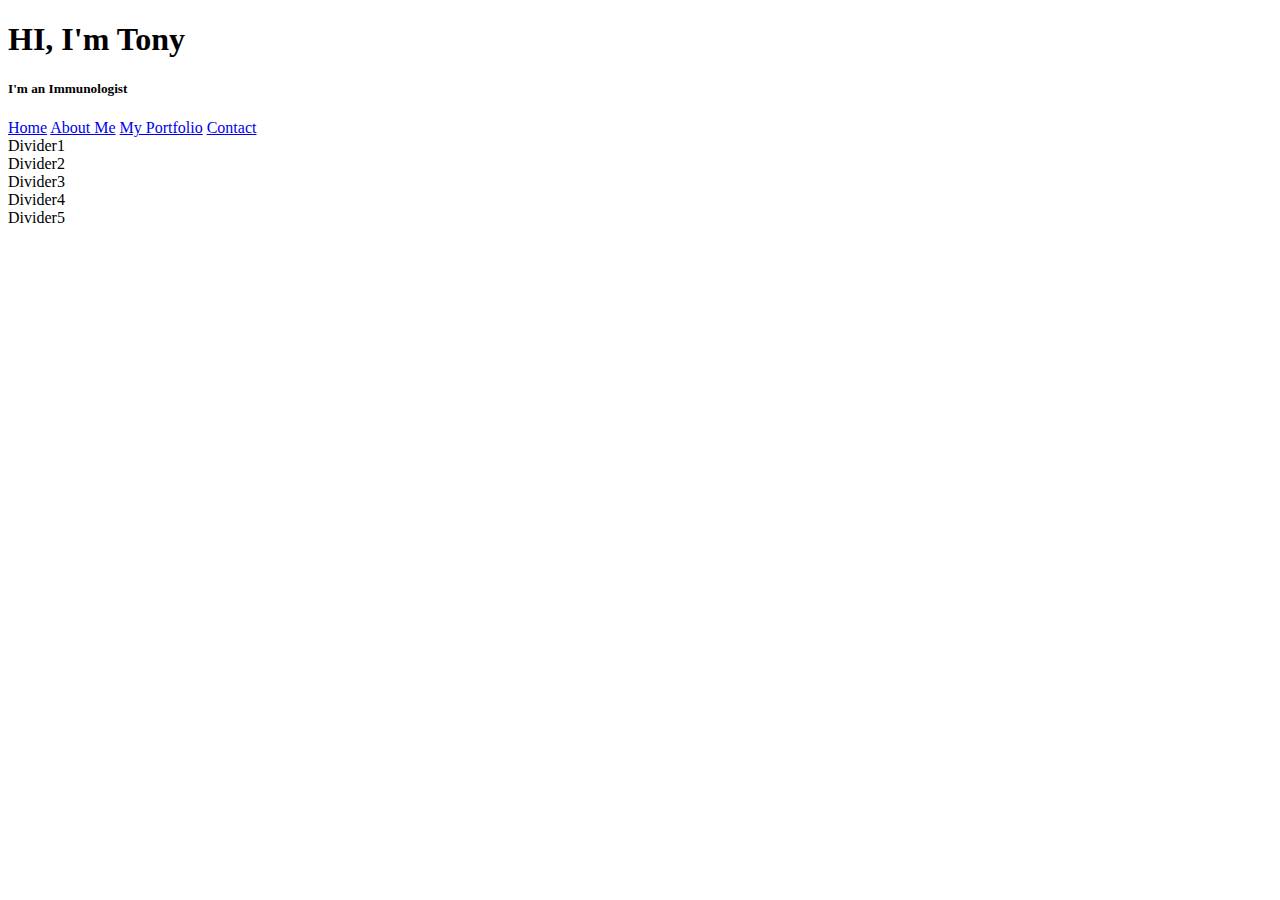
==== index.html @ e2eee5cb "Added html and css files" ====
<!DOCTYPE html>
<html>
<head>
	<title></title>
	<link rel="stylesheet" href="style.css">
</head>
<body>
	<div class="hero-image">
		<div class="hero-text">
			<h1> HI, I'm Tony</h1>
			<h5>I'm an Immunologist</h5>
		</div>
	</div>
	<div id="navbar">
		<a href="index.html">Home</a>
		<a href="aboutme.html">About Me</a>
		<a href="myportfolio.html">My Portfolio</a>
		<a href="contact.html">Contact</a>		
	</div>
    <div class="stuff" id="first">Divider1</div>
    <div class="stuff" id="second">Divider2</div>
    <div class="stuff" id="third">Divider3</div>
    <div class="stuff" id="fourth">Divider4</div>
    <div class="stuff" id="fifth">Divider5</div>
</body>
</html>
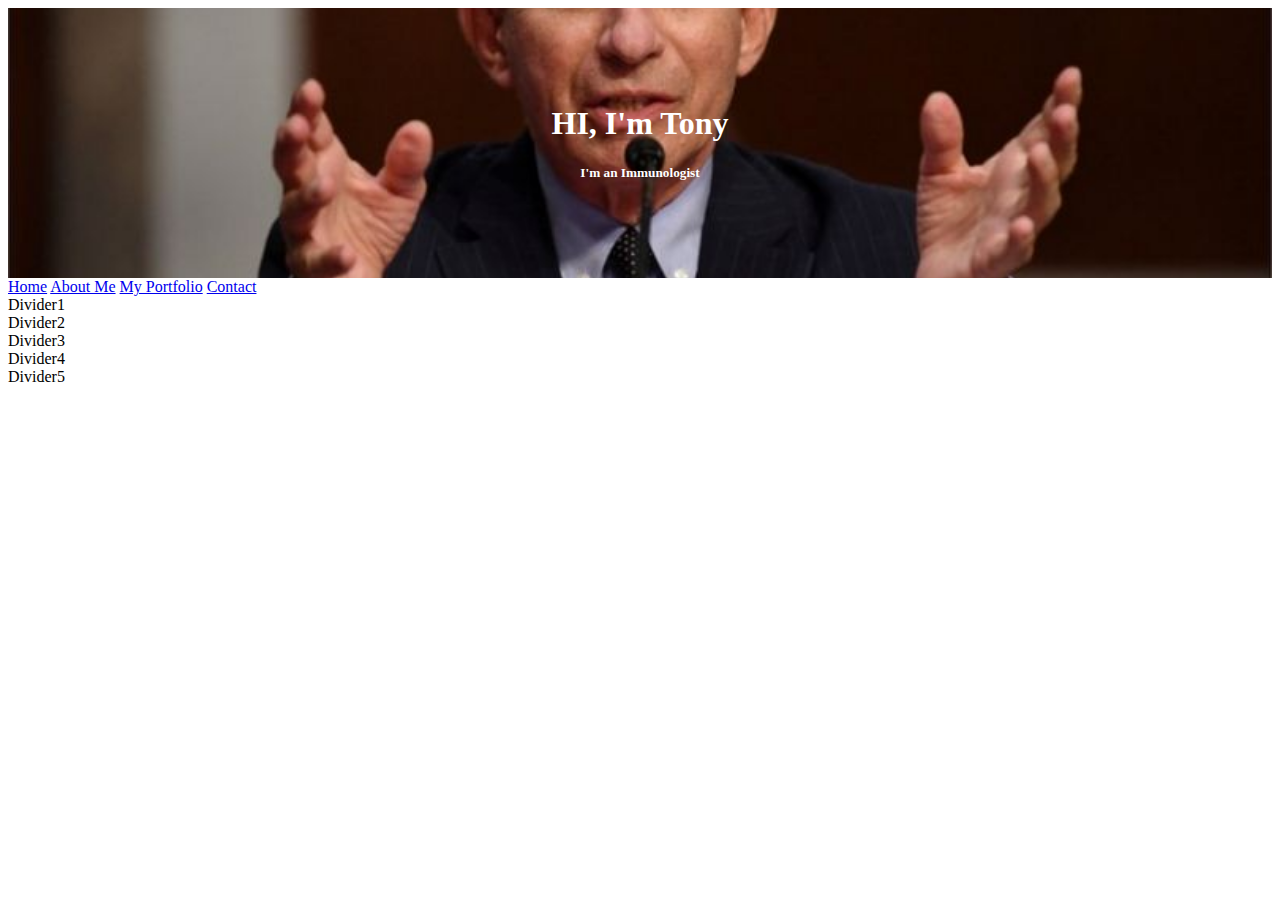
==== commit 0bb00d50: "Updated html and css files" ====
--- a/index.html
+++ b/index.html
@@ -2,7 +2,7 @@
 <html>
 <head>
 	<title></title>
-	<link rel="stylesheet" href="style.css">
+	<link rel="stylesheet" href="stylesheet.css">
 </head>
 <body>
 	<div class="hero-image">
--- a/stylesheet.css
+++ b/stylesheet.css
@@ -0,0 +1,21 @@
+body, html {
+    height: 100%;
+}
+
+.hero-image {
+  background-image: url("fauci.v01.jpg");
+  height: 30%;
+  background-position: center;
+  background-repeat: no-repeat;
+  background-size: cover;
+  position: relative;
+}
+
+.hero-text {
+  text-align: center;
+  position: absolute;
+  top: 50%;
+  left: 50%;
+  transform: translate(-50%, -50%);
+  color: white;
+}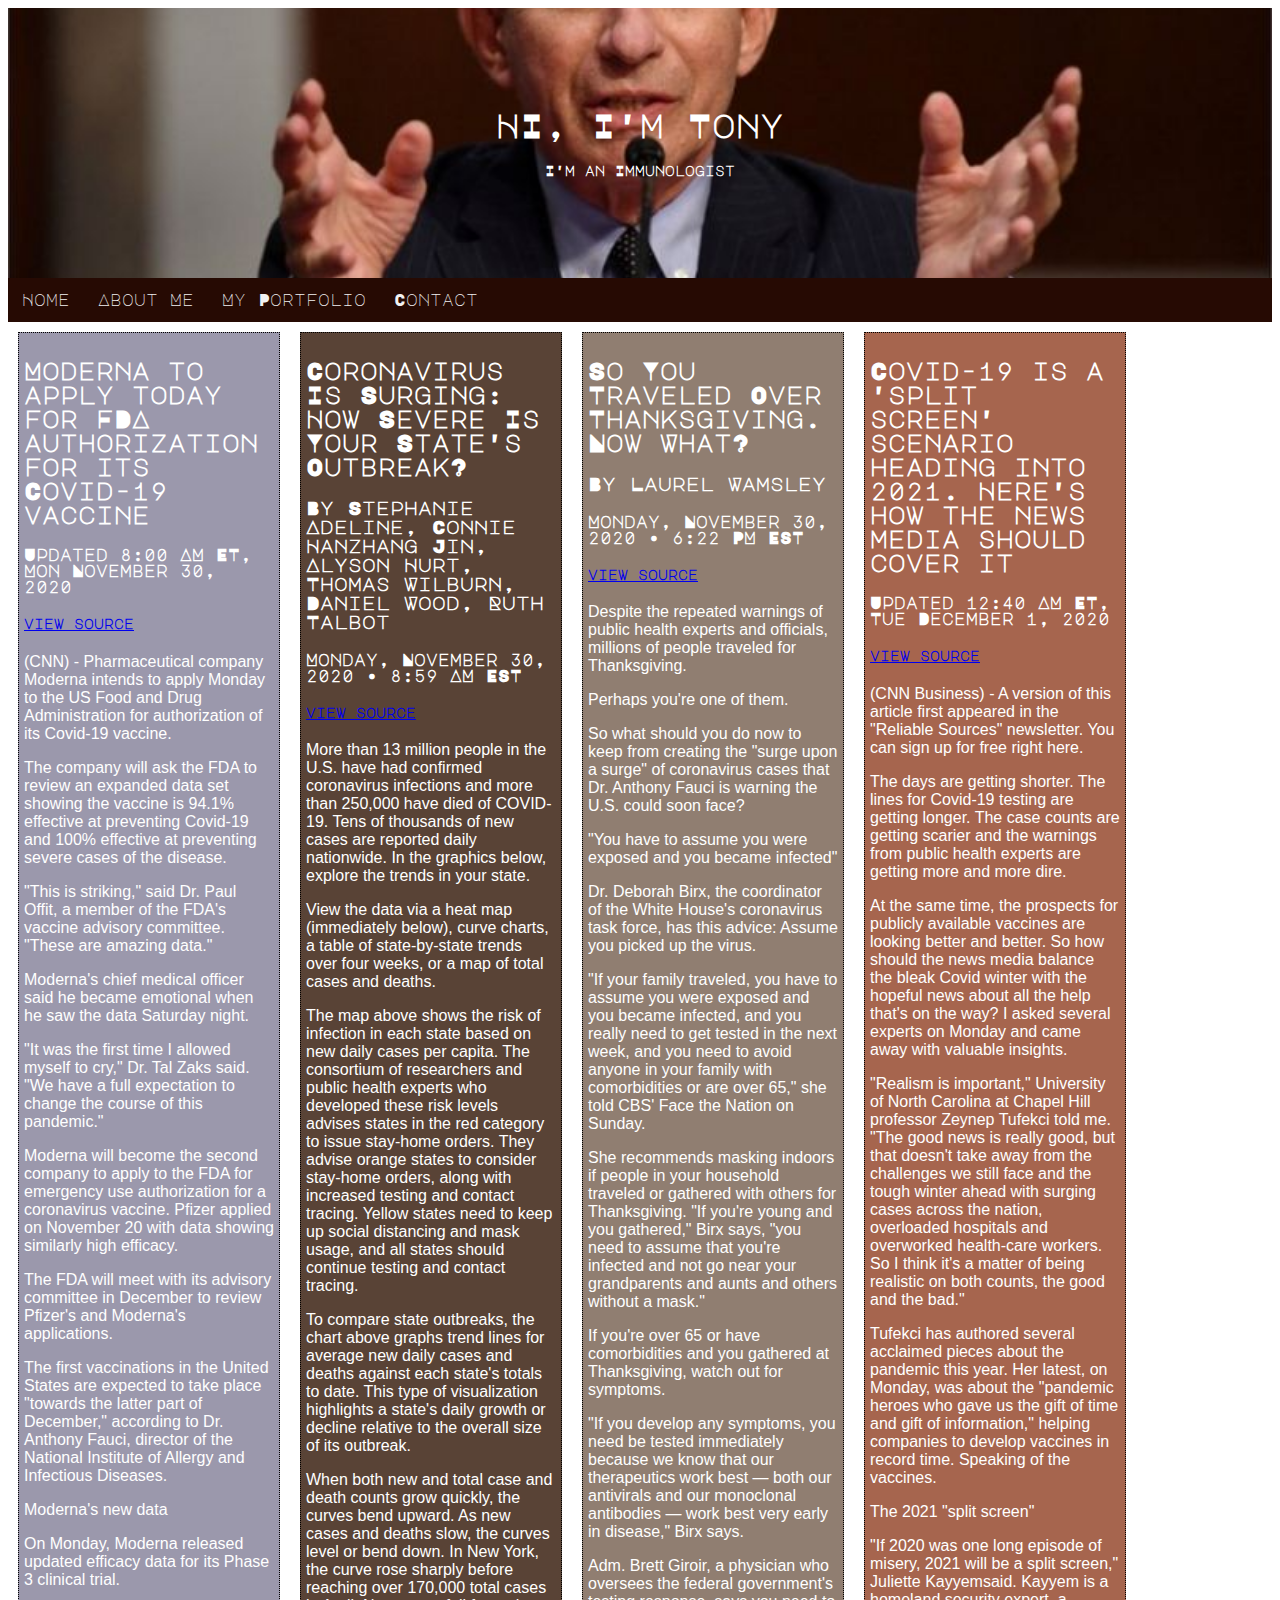
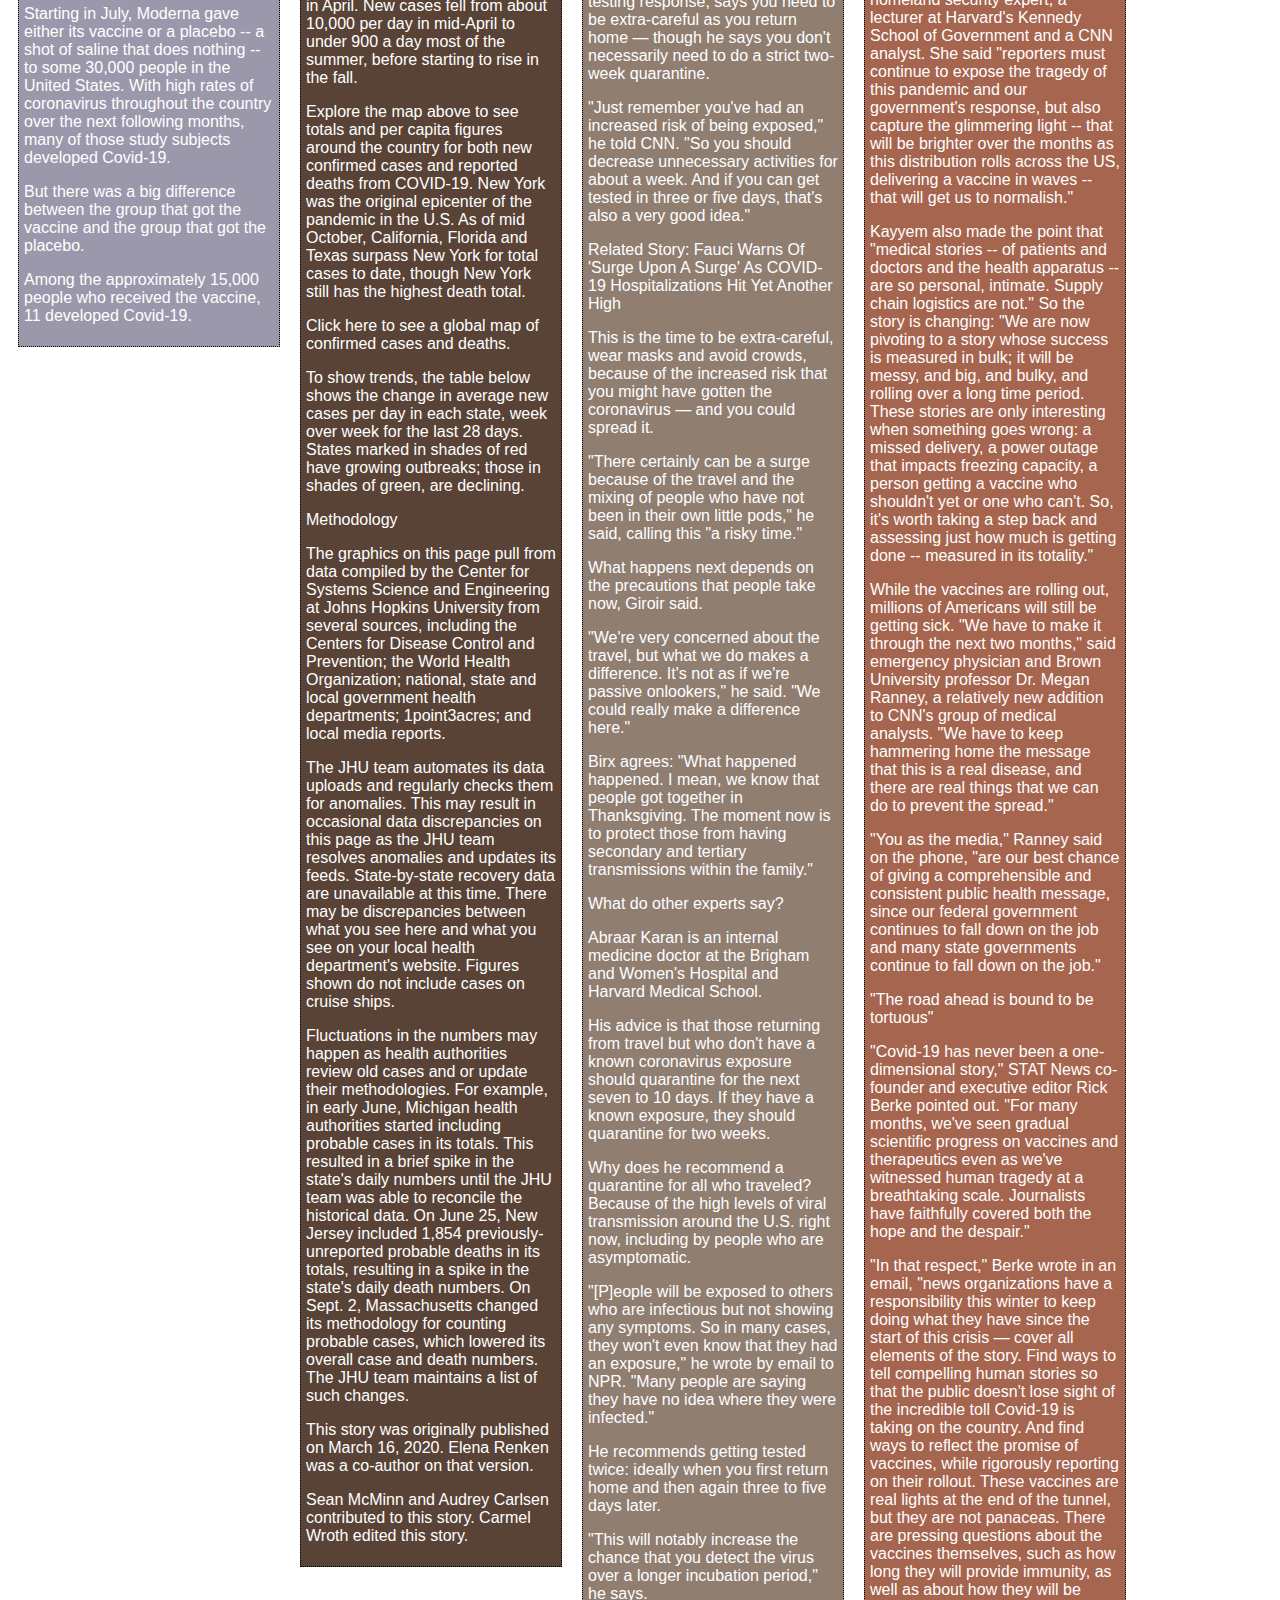
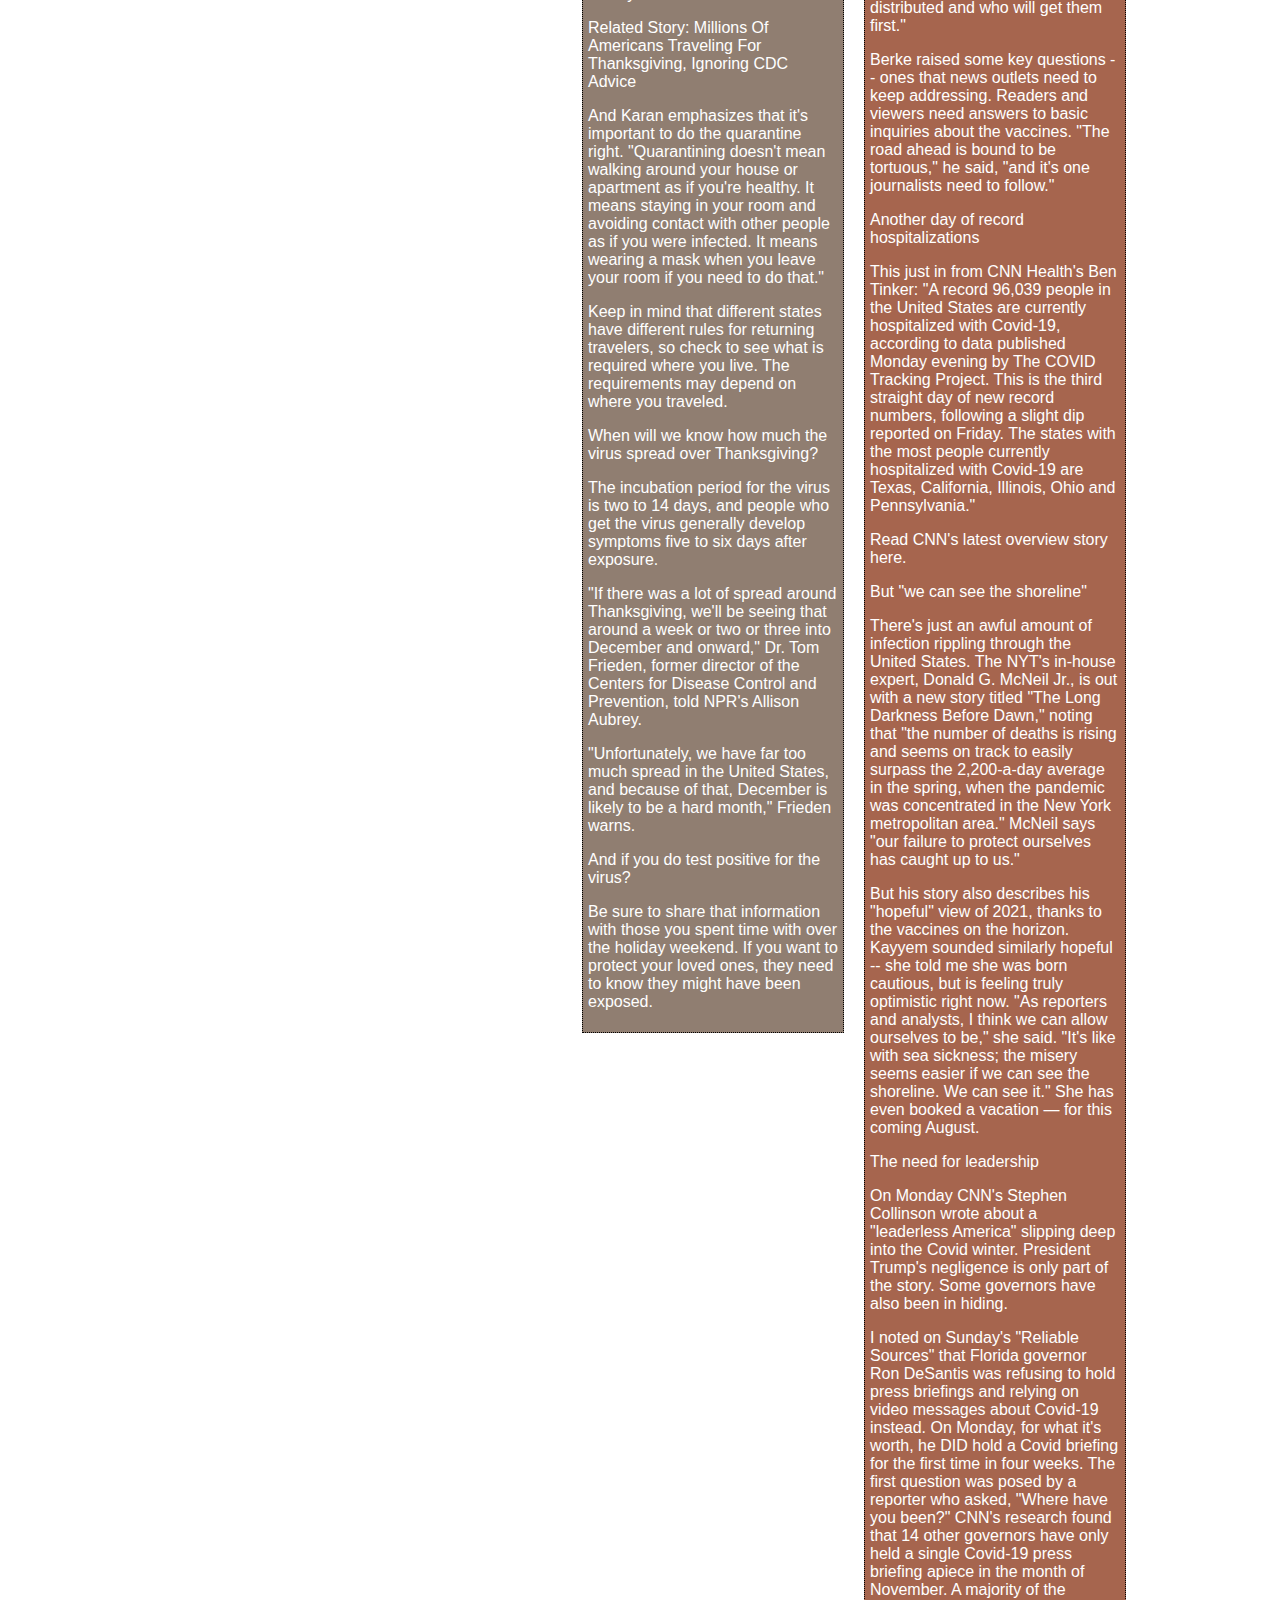
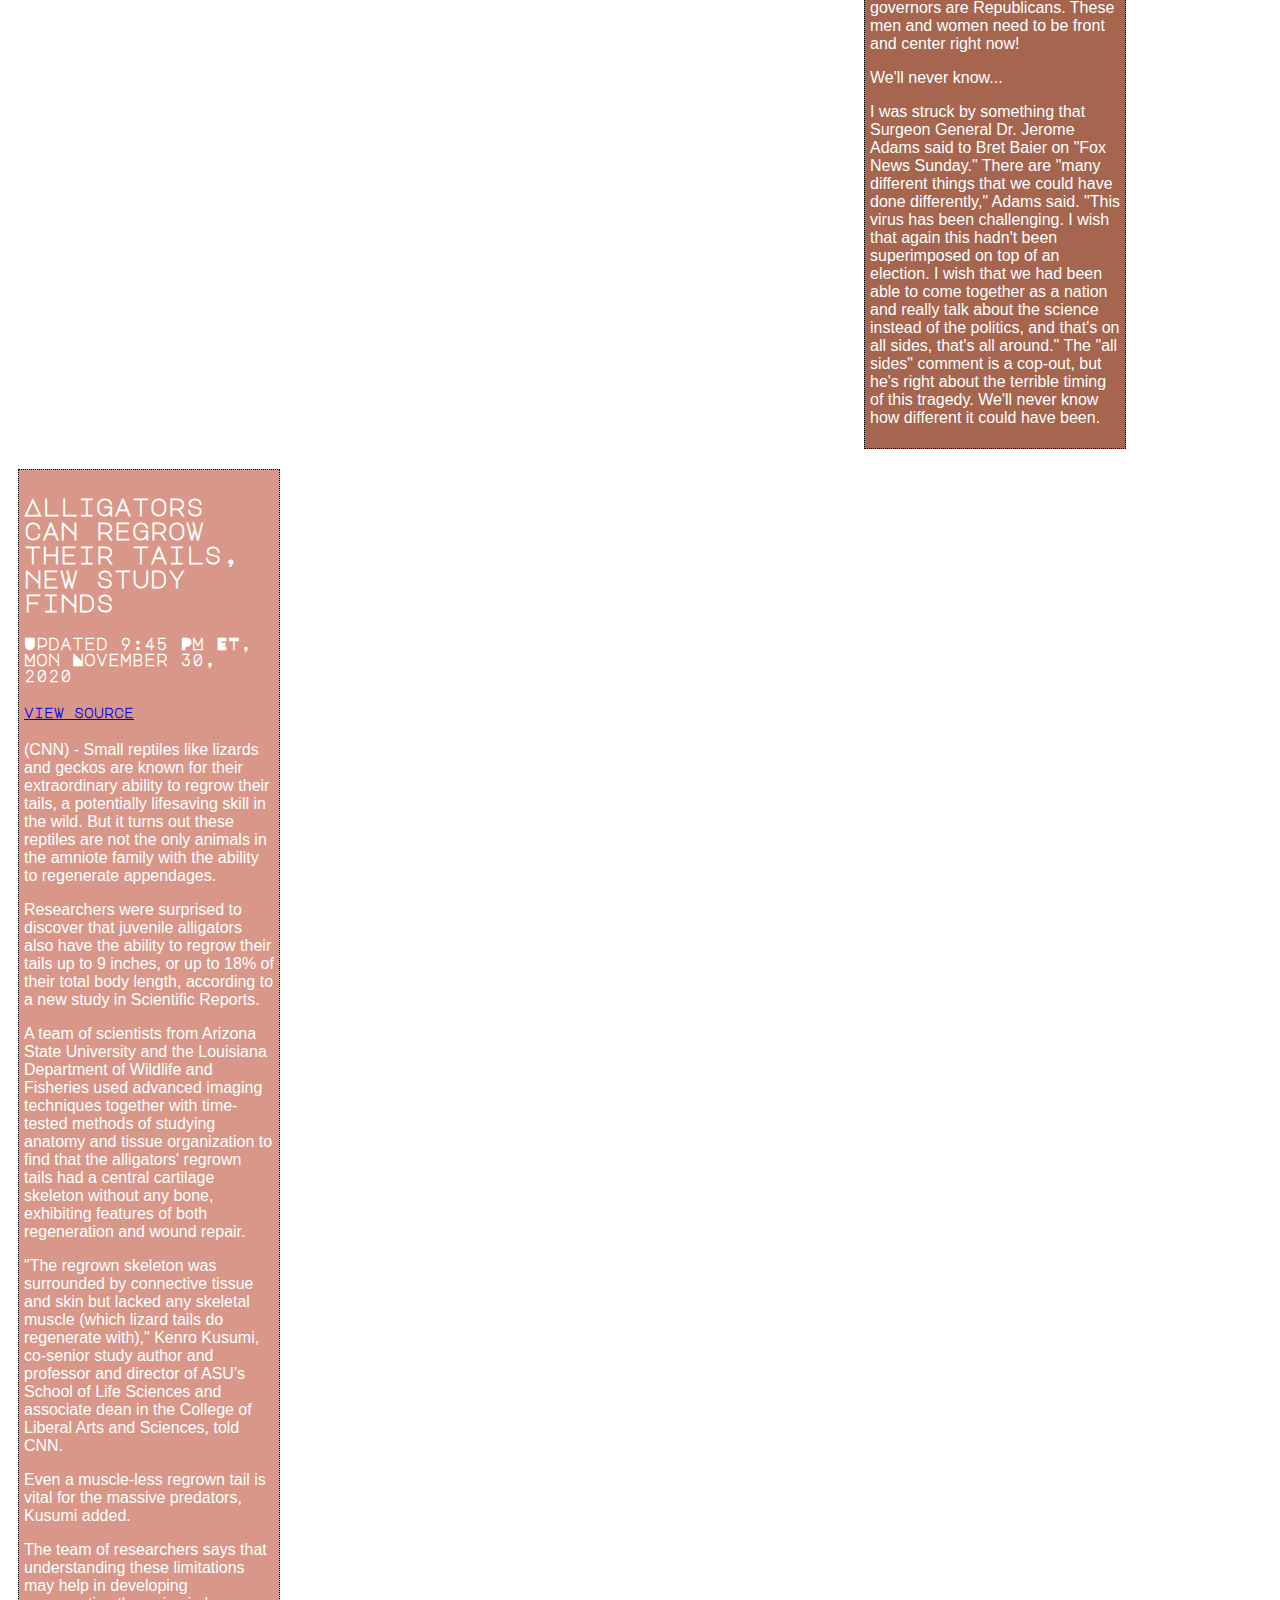
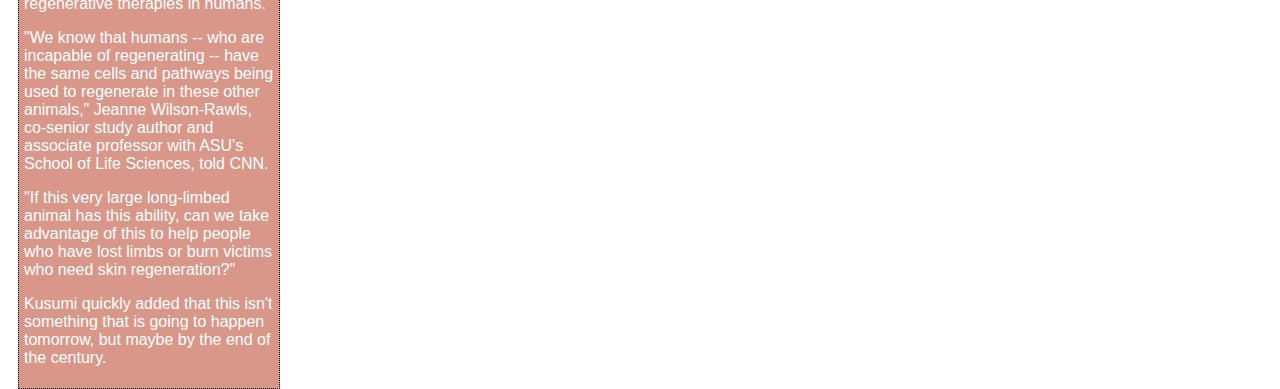
==== commit 381b3baf: "Updated html and css files" ====
--- a/index.html
+++ b/index.html
@@ -1,8 +1,10 @@
 <!DOCTYPE html>
 <html>
 <head>
-	<title></title>
+	<title>My Home Page</title>
 	<link rel="stylesheet" href="stylesheet.css">
+	<link rel="preconnect" href="https://fonts.gstatic.com">
+	<link href="https://fonts.googleapis.com/css2?family=Major+Mono+Display&display=swap" rel="stylesheet">
 </head>
 <body>
 	<div class="hero-image">
@@ -12,15 +14,132 @@
 		</div>
 	</div>
 	<div id="navbar">
-		<a href="index.html">Home</a>
-		<a href="aboutme.html">About Me</a>
-		<a href="myportfolio.html">My Portfolio</a>
-		<a href="contact.html">Contact</a>		
+	  <a href="index.html">Home</a>
+	  <a href="aboutme.html">About Me</a>
+	  <a href="myportfolio.html">My Portfolio</a>
+	  <a href="contact.html">Contact</a>	
 	</div>
-    <div class="stuff" id="first">Divider1</div>
-    <div class="stuff" id="second">Divider2</div>
-    <div class="stuff" id="third">Divider3</div>
-    <div class="stuff" id="fourth">Divider4</div>
-    <div class="stuff" id="fifth">Divider5</div>
+    <div class="stuff" id="first">
+    	  <h2>Moderna to apply today for FDA authorization for its Covid-19 vaccine</h2>
+		  <h4>Updated 8:00 AM ET, Mon November 30, 2020</h4>
+		  <h5><a href="http://lite.cnn.com/en/article/h_8a9d29406e73343797dbac1d4a23586c" target="_blank">view source</a></h5>
+		  <p>(CNN) - Pharmaceutical company Moderna intends to apply Monday to the US Food and Drug Administration for authorization of its Covid-19 vaccine.</p>
+		  <p>The company will ask the FDA to review an expanded data set showing the vaccine is 94.1% effective at preventing Covid-19 and 100% effective at preventing severe cases of the disease.</p>
+		  <p>"This is striking," said Dr. Paul Offit, a member of the FDA's vaccine advisory committee. "These are amazing data."</p>
+		  <p>Moderna's chief medical officer said he became emotional when he saw the data Saturday night.</p>
+		  <p>"It was the first time I allowed myself to cry," Dr. Tal Zaks said. "We have a full expectation to change the course of this pandemic."</p>
+		  <p>Moderna will become the second company to apply to the FDA for emergency use authorization for a coronavirus vaccine. Pfizer applied on November 20 with data showing similarly high efficacy.</p>
+		  <p>The FDA will meet with its advisory committee in December to review Pfizer's and Moderna's applications.</p>
+		  <p>The first vaccinations in the United States are expected to take place "towards the latter part of December," according to Dr. Anthony Fauci, director of the National Institute of Allergy and Infectious Diseases.</p>
+		  <p>Moderna's new data</p>
+		  <p>On Monday, Moderna released updated efficacy data for its Phase 3 clinical trial.</p>
+		  <p>Starting in July, Moderna gave either its vaccine or a placebo -- a shot of saline that does nothing -- to some 30,000 people in the United States. With high rates of coronavirus throughout the country over the next following months, many of those study subjects developed Covid-19.</p>
+		  <p>But there was a big difference between the group that got the vaccine and the group that got the placebo.</p>
+		  <p>Among the approximately 15,000 people who received the vaccine, 11 developed Covid-19.</p>
+    </div>
+    <div class="stuff" id="second">
+    	<h2>Coronavirus Is Surging: How Severe Is Your State's Outbreak?</h2>
+		<h3>By Stephanie Adeline, Connie Hanzhang Jin, Alyson Hurt, Thomas Wilburn, Daniel Wood, Ruth Talbot</h3>
+		<h4>Monday, November 30, 2020 • 8:59 AM EST</h4>
+		<h5><a href="https://text.npr.org/816707182" target="_blank">view source</a></h5>
+		<p>More than 13 million people in the U.S. have had confirmed coronavirus infections and more than 250,000 have died of COVID-19. Tens of thousands of new cases are reported daily nationwide. In the graphics below, explore the trends in your state.</p>
+		<p>View the data via a heat map (immediately below), curve charts, a table of state-by-state trends over four weeks, or a map of total cases and deaths.</p>
+		<p>The map above shows the risk of infection in each state based on new daily cases per capita. The consortium of researchers and public health experts who developed these risk levels advises states in the red category to issue stay-home orders. They advise orange states to consider stay-home orders, along with increased testing and contact tracing. Yellow states need to keep up social distancing and mask usage, and all states should continue testing and contact tracing.</p>
+		<p>To compare state outbreaks, the chart above graphs trend lines for average new daily cases and deaths against each state's totals to date. This type of visualization highlights a state's daily growth or decline relative to the overall size of its outbreak.</p>
+		<p>When both new and total case and death counts grow quickly, the curves bend upward. As new cases and deaths slow, the curves level or bend down. In New York, the curve rose sharply before reaching over 170,000 total cases in April. New cases fell from about 10,000 per day in mid-April to under 900 a day most of the summer, before starting to rise in the fall.</p>
+		<p>Explore the map above to see totals and per capita figures around the country for both new confirmed cases and reported deaths from COVID-19. New York was the original epicenter of the pandemic in the U.S. As of mid October, California, Florida and Texas surpass New York for total cases to date, though New York still has the highest death total.</p>
+		<p>Click here to see a global map of confirmed cases and deaths.</p>
+		<p>To show trends, the table below shows the change in average new cases per day in each state, week over week for the last 28 days. States marked in shades of red have growing outbreaks; those in shades of green, are declining.</p>
+		<p>Methodology</p>
+		<p>The graphics on this page pull from data compiled by the Center for Systems Science and Engineering at Johns Hopkins University from several sources, including the Centers for Disease Control and Prevention; the World Health Organization; national, state and local government health departments; 1point3acres; and local media reports.</p>
+		<p>The JHU team automates its data uploads and regularly checks them for anomalies. This may result in occasional data discrepancies on this page as the JHU team resolves anomalies and updates its feeds. State-by-state recovery data are unavailable at this time. There may be discrepancies between what you see here and what you see on your local health department's website. Figures shown do not include cases on cruise ships.</p>
+		<p>Fluctuations in the numbers may happen as health authorities review old cases and or update their methodologies. For example, in early June, Michigan health authorities started including probable cases in its totals. This resulted in a brief spike in the state's daily numbers until the JHU team was able to reconcile the historical data. On June 25, New Jersey included 1,854 previously-unreported probable deaths in its totals, resulting in a spike in the state's daily death numbers. On Sept. 2, Massachusetts changed its methodology for counting probable cases, which lowered its overall case and death numbers. The JHU team maintains a list of such changes.</p>
+		<p>This story was originally published on March 16, 2020. Elena Renken was a co-author on that version.</p>
+		<p>Sean McMinn and Audrey Carlsen contributed to this story. Carmel Wroth edited this story.</p>
+    </div>
+    <div class="stuff" id="third">
+    	<h2>So You Traveled Over Thanksgiving. Now What?</h2>
+		<h3>By Laurel Wamsley</h3>
+		<h4>Monday, November 30, 2020 • 6:22 PM EST</h4>
+		<h5><a href="https://text.npr.org/940190370" target="_blank">view source</a></h5>
+		<p>Despite the repeated warnings of public health experts and officials, millions of people traveled for Thanksgiving.</p>
+		<p>Perhaps you're one of them.</p>
+		<p>So what should you do now to keep from creating the "surge upon a surge" of coronavirus cases that Dr. Anthony Fauci is warning the U.S. could soon face?</p>
+		<p>"You have to assume you were exposed and you became infected"</p>
+		<p>Dr. Deborah Birx, the coordinator of the White House's coronavirus task force, has this advice: Assume you picked up the virus.</p>
+		<p>"If your family traveled, you have to assume you were exposed and you became infected, and you really need to get tested in the next week, and you need to avoid anyone in your family with comorbidities or are over 65," she told CBS' Face the Nation on Sunday.</p>
+		<p>She recommends masking indoors if people in your household traveled or gathered with others for Thanksgiving. "If you're young and you gathered," Birx says, "you need to assume that you're infected and not go near your grandparents and aunts and others without a mask."</p>
+		<p>If you're over 65 or have comorbidities and you gathered at Thanksgiving, watch out for symptoms.</p>
+		<p>"If you develop any symptoms, you need be tested immediately because we know that our therapeutics work best — both our antivirals and our monoclonal antibodies — work best very early in disease," Birx says.</p>
+		<p>Adm. Brett Giroir, a physician who oversees the federal government's testing response, says you need to be extra-careful as you return home — though he says you don't necessarily need to do a strict two-week quarantine.</p>
+		<p>"Just remember you've had an increased risk of being exposed," he told CNN. "So you should decrease unnecessary activities for about a week. And if you can get tested in three or five days, that's also a very good idea."</p>
+		<p>Related Story: Fauci Warns Of 'Surge Upon A Surge' As COVID-19 Hospitalizations Hit Yet Another High</p>
+		<p>This is the time to be extra-careful, wear masks and avoid crowds, because of the increased risk that you might have gotten the coronavirus — and you could spread it.</p>
+		<p>"There certainly can be a surge because of the travel and the mixing of people who have not been in their own little pods," he said, calling this "a risky time."</p>
+		<p>What happens next depends on the precautions that people take now, Giroir said.</p>
+		<p>"We're very concerned about the travel, but what we do makes a difference. It's not as if we're passive onlookers," he said. "We could really make a difference here."</p>
+		<p>Birx agrees: "What happened happened. I mean, we know that people got together in Thanksgiving. The moment now is to protect those from having secondary and tertiary transmissions within the family."</p>
+		<p>What do other experts say?</p>
+		<p>Abraar Karan is an internal medicine doctor at the Brigham and Women's Hospital and Harvard Medical School.</p>
+		<p>His advice is that those returning from travel but who don't have a known coronavirus exposure should quarantine for the next seven to 10 days. If they have a known exposure, they should quarantine for two weeks.</p>
+		<p>Why does he recommend a quarantine for all who traveled? Because of the high levels of viral transmission around the U.S. right now, including by people who are asymptomatic.</p>
+		<p>"[P]eople will be exposed to others who are infectious but not showing any symptoms. So in many cases, they won't even know that they had an exposure," he wrote by email to NPR. "Many people are saying they have no idea where they were infected."</p>
+		<p>He recommends getting tested twice: ideally when you first return home and then again three to five days later.</p>
+		<p>"This will notably increase the chance that you detect the virus over a longer incubation period," he says.</p>
+		<p>Related Story: Millions Of Americans Traveling For Thanksgiving, Ignoring CDC Advice</p>
+		<p>And Karan emphasizes that it's important to do the quarantine right. "Quarantining doesn't mean walking around your house or apartment as if you're healthy. It means staying in your room and avoiding contact with other people as if you were infected. It means wearing a mask when you leave your room if you need to do that."</p>
+		<p>Keep in mind that different states have different rules for returning travelers, so check to see what is required where you live. The requirements may depend on where you traveled.</p>
+		<p>When will we know how much the virus spread over Thanksgiving?</p>
+		<p>The incubation period for the virus is two to 14 days, and people who get the virus generally develop symptoms five to six days after exposure.</p>
+		<p>"If there was a lot of spread around Thanksgiving, we'll be seeing that around a week or two or three into December and onward," Dr. Tom Frieden, former director of the Centers for Disease Control and Prevention, told NPR's Allison Aubrey.</p>
+		<p>"Unfortunately, we have far too much spread in the United States, and because of that, December is likely to be a hard month," Frieden warns.</p>
+		<p>And if you do test positive for the virus?</p>
+		<p>Be sure to share that information with those you spent time with over the holiday weekend. If you want to protect your loved ones, they need to know they might have been exposed.</p>
+    </div>
+    <div class="stuff" id="fourth">
+    	<h2>Covid-19 is a 'split screen' scenario heading into 2021. Here's how the news media should cover it</h2>
+		<h4>Updated 12:40 AM ET, Tue December 1, 2020</h4>
+		<h5><a href="http://lite.cnn.com/en/article/h_a15e4ca5091a490ee3ab25d85f31c943" target="_blank">view source</a></h5>
+		<p>(CNN Business) - A version of this article first appeared in the "Reliable Sources" newsletter. You can sign up for free right here.</p>
+		<p>The days are getting shorter. The lines for Covid-19 testing are getting longer. The case counts are getting scarier and the warnings from public health experts are getting more and more dire.</p>
+		<p>At the same time, the prospects for publicly available vaccines are looking better and better. So how should the news media balance the bleak Covid winter with the hopeful news about all the help that's on the way? I asked several experts on Monday and came away with valuable insights.</p>
+		<p>"Realism is important," University of North Carolina at Chapel Hill professor Zeynep Tufekci told me. "The good news is really good, but that doesn't take away from the challenges we still face and the tough winter ahead with surging cases across the nation, overloaded hospitals and overworked health-care workers. So I think it's a matter of being realistic on both counts, the good and the bad."</p>
+		<p>Tufekci has authored several acclaimed pieces about the pandemic this year. Her latest, on Monday, was about the "pandemic heroes who gave us the gift of time and gift of information," helping companies to develop vaccines in record time. Speaking of the vaccines.</p>
+		<p>The 2021 "split screen"</p>
+		<p>"If 2020 was one long episode of misery, 2021 will be a split screen," Juliette Kayyemsaid. Kayyem is a homeland security expert, a lecturer at Harvard's Kennedy School of Government and a CNN analyst. She said "reporters must continue to expose the tragedy of this pandemic and our government's response, but also capture the glimmering light -- that will be brighter over the months as this distribution rolls across the US, delivering a vaccine in waves -- that will get us to normalish."</p>
+		<p>Kayyem also made the point that "medical stories -- of patients and doctors and the health apparatus -- are so personal, intimate. Supply chain logistics are not." So the story is changing: "We are now pivoting to a story whose success is measured in bulk; it will be messy, and big, and bulky, and rolling over a long time period. These stories are only interesting when something goes wrong: a missed delivery, a power outage that impacts freezing capacity, a person getting a vaccine who shouldn't yet or one who can't. So, it's worth taking a step back and assessing just how much is getting done -- measured in its totality."</p>
+		<p>While the vaccines are rolling out, millions of Americans will still be getting sick. "We have to make it through the next two months," said emergency physician and Brown University professor Dr. Megan Ranney, a relatively new addition to CNN's group of medical analysts. "We have to keep hammering home the message that this is a real disease, and there are real things that we can do to prevent the spread."</p>
+		<p>"You as the media," Ranney said on the phone, "are our best chance of giving a comprehensible and consistent public health message, since our federal government continues to fall down on the job and many state governments continue to fall down on the job."</p>
+		<p>"The road ahead is bound to be tortuous"</p>
+		<p>"Covid-19 has never been a one-dimensional story," STAT News co-founder and executive editor Rick Berke pointed out. "For many months, we've seen gradual scientific progress on vaccines and therapeutics even as we've witnessed human tragedy at a breathtaking scale. Journalists have faithfully covered both the hope and the despair."</p>
+		<p>"In that respect," Berke wrote in an email, "news organizations have a responsibility this winter to keep doing what they have since the start of this crisis — cover all elements of the story. Find ways to tell compelling human stories so that the public doesn't lose sight of the incredible toll Covid-19 is taking on the country. And find ways to reflect the promise of vaccines, while rigorously reporting on their rollout. These vaccines are real lights at the end of the tunnel, but they are not panaceas. There are pressing questions about the vaccines themselves, such as how long they will provide immunity, as well as about how they will be distributed and who will get them first."</p>
+		<p>Berke raised some key questions -- ones that news outlets need to keep addressing. Readers and viewers need answers to basic inquiries about the vaccines. "The road ahead is bound to be tortuous," he said, "and it's one journalists need to follow."</p>
+		<p>Another day of record hospitalizations</p>
+		<p>This just in from CNN Health's Ben Tinker: "A record 96,039 people in the United States are currently hospitalized with Covid-19, according to data published Monday evening by The COVID Tracking Project. This is the third straight day of new record numbers, following a slight dip reported on Friday. The states with the most people currently hospitalized with Covid-19 are Texas, California, Illinois, Ohio and Pennsylvania."</p>
+		<p>Read CNN's latest overview story here.</p>
+		<p>But "we can see the shoreline"</p>
+		<p>There's just an awful amount of infection rippling through the United States. The NYT's in-house expert, Donald G. McNeil Jr., is out with a new story titled "The Long Darkness Before Dawn," noting that "the number of deaths is rising and seems on track to easily surpass the 2,200-a-day average in the spring, when the pandemic was concentrated in the New York metropolitan area." McNeil says "our failure to protect ourselves has caught up to us."</p>
+		<p>But his story also describes his "hopeful" view of 2021, thanks to the vaccines on the horizon. Kayyem sounded similarly hopeful -- she told me she was born cautious, but is feeling truly optimistic right now. "As reporters and analysts, I think we can allow ourselves to be," she said. "It's like with sea sickness; the misery seems easier if we can see the shoreline. We can see it." She has even booked a vacation — for this coming August.</p>
+		<p>The need for leadership</p>
+		<p>On Monday CNN's Stephen Collinson wrote about a "leaderless America" slipping deep into the Covid winter. President Trump's negligence is only part of the story. Some governors have also been in hiding.</p>
+		<p>I noted on Sunday's "Reliable Sources" that Florida governor Ron DeSantis was refusing to hold press briefings and relying on video messages about Covid-19 instead. On Monday, for what it's worth, he DID hold a Covid briefing for the first time in four weeks. The first question was posed by a reporter who asked, "Where have you been?" CNN's research found that 14 other governors have only held a single Covid-19 press briefing apiece in the month of November. A majority of the governors are Republicans. These men and women need to be front and center right now!</p>
+		<p>We'll never know...</p>
+		<p>I was struck by something that Surgeon General Dr. Jerome Adams said to Bret Baier on "Fox News Sunday." There are "many different things that we could have done differently," Adams said. "This virus has been challenging. I wish that again this hadn't been superimposed on top of an election. I wish that we had been able to come together as a nation and really talk about the science instead of the politics, and that's on all sides, that's all around." The "all sides" comment is a cop-out, but he's right about the terrible timing of this tragedy. We'll never know how different it could have been.</p>
+    </div>
+    <div class="stuff" id="fifth">
+    	<h2>Alligators can regrow their tails, new study finds</h2>
+		<h4>Updated 9:45 PM ET, Mon November 30, 2020</h4>
+		<h5><a href="http://lite.cnn.com/en/article/h_f6891874651fafd9df24466fef263629" target="_blank">view source</a></h5>
+		<p>(CNN) - Small reptiles like lizards and geckos are known for their extraordinary ability to regrow their tails, a potentially lifesaving skill in the wild. But it turns out these reptiles are not the only animals in the amniote family with the ability to regenerate appendages.</p>
+		<p>Researchers were surprised to discover that juvenile alligators also have the ability to regrow their tails up to 9 inches, or up to 18% of their total body length, according to a new study in Scientific Reports.</p>
+		<p>A team of scientists from Arizona State University and the Louisiana Department of Wildlife and Fisheries used advanced imaging techniques together with time-tested methods of studying anatomy and tissue organization to find that the alligators' regrown tails had a central cartilage skeleton without any bone, exhibiting features of both regeneration and wound repair.</p>
+		<p>"The regrown skeleton was surrounded by connective tissue and skin but lacked any skeletal muscle (which lizard tails do regenerate with)," Kenro Kusumi, co-senior study author and professor and director of ASU's School of Life Sciences and associate dean in the College of Liberal Arts and Sciences, told CNN.</p>
+		<p>Even a muscle-less regrown tail is vital for the massive predators, Kusumi added.</p>
+		<p>The team of researchers says that understanding these limitations may help in developing regenerative therapies in humans.</p>
+		<p>"We know that humans -- who are incapable of regenerating -- have the same cells and pathways being used to regenerate in these other animals," Jeanne Wilson-Rawls, co-senior study author and associate professor with ASU's School of Life Sciences, told CNN.</p>
+		<p>"If this very large long-limbed animal has this ability, can we take advantage of this to help people who have lost limbs or burn victims who need skin regeneration?"</p>
+		<p>Kusumi quickly added that this isn't something that is going to happen tomorrow, but maybe by the end of the century.</p>
+    </div>
+    <script src="navbar.v01.js"></script>
 </body>
 </html>--- a/stylesheet.css
+++ b/stylesheet.css
@@ -1,5 +1,12 @@
 body, html {
     height: 100%;
+    font-family: 'Dosis', sans-serif;
+    font-weight: 200;
+    color: white;
+}
+
+h1, h2, h3, h4, h5, h6 {
+  font-family: 'Major Mono Display', monospace;
 }
 
 .hero-image {
@@ -18,4 +25,71 @@
   left: 50%;
   transform: translate(-50%, -50%);
   color: white;
-}+}
+
+div.stuff {
+  width: 250px;
+  /* height: fit-content; */
+  word-wrap: break-word;
+  overflow: auto;
+  text-align: left;
+  border-width: 1px;
+  border-style: dotted;
+  border-color: black;
+  float: left;
+  margin: 10px;
+  padding: 5px;
+}
+
+div#first {
+  background-color: #9B98AC;
+}
+
+div#second {
+  background-color: #594336;
+}
+
+div#third {
+  background-color: #907E71;
+}
+
+div#fourth {
+  background-color: #A6654E;
+}
+
+div#fifth {
+  background-color: #D99789;
+}
+
+#navbar {
+  overflow: hidden;
+  background-color: #260A03;
+}
+
+#navbar a {
+  float: left;
+  display: block;
+  color: #f2f2f2;
+  font-family: 'Major Mono Display', monospace;
+  text-align: center;
+  padding: 14px;
+  text-decoration: none;
+}
+
+#navbar a:hover {
+  color: hotpink;
+  background-color: white;
+}
+
+/* The sticky class is added to the navbar with JS when it reaches its scroll position */
+.sticky {
+  position: fixed;
+  top: 0;
+  width: 100%;
+}
+
+/* Add some top padding to the page content to prevent sudden quick movement (as the navigation bar gets a new position at the top of the page (position:fixed and top:0) */
+.sticky + .content {
+  padding-top: 60px;
+}
+
